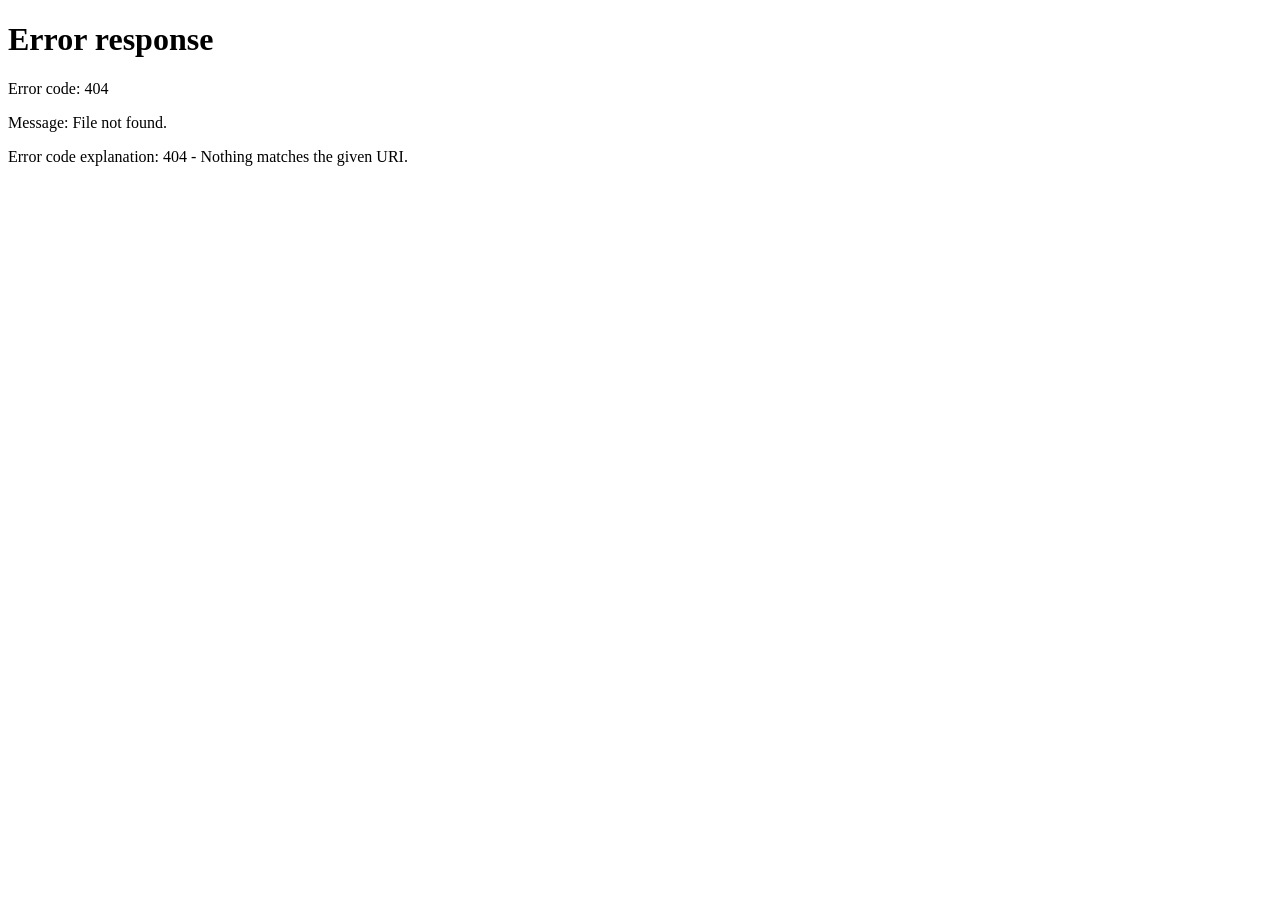
==== index.html @ 8aba9917 "Add files via upload" ====
<!DOCTYPE html>
<html lang="en">
<head>
<meta charset="UTF-8"/>
<meta name="viewport" content="width=device-width, initial-scale=1.0"/>
<title>Login — KPI Tracker</title>
<link rel="stylesheet" href="style.css"/>
</head>
<body class="login-page">

<div class="login-wrapper">
  <div class="login-brand">
    <div class="brand-icon">K</div>
    <h1>KPI Tracker</h1>
    <p>Employee Performance Management System</p>
  </div>

  <div class="login-card">
    <h2>Sign In</h2>
    <p class="login-sub">Use your admin credentials to continue</p>

    <div id="login-error" class="alert alert-danger" style="display:none"></div>

    <div class="form-group">
      <label>Username</label>
      <input type="text" id="username" placeholder="Enter username" autocomplete="off"/>
    </div>
    <div class="form-group">
      <label>Password</label>
      <input type="password" id="password" placeholder="Enter password"/>
    </div>

    <button class="btn btn-primary btn-full" onclick="handleLogin()">Sign In</button>

    <p class="login-hint">Demo credentials: <strong>admin</strong> / <strong>admin123</strong></p>
  </div>
</div>

<script src="data.js"></script>
<script src="auth.js"></script>
</body>
</html>
---- style.css ----
/* ===================================
   KPI TRACKER — MAIN STYLESHEET
   =================================== */

/* --- RESET & BASE --- */
*, *::before, *::after { box-sizing: border-box; margin: 0; padding: 0; }

:root {
  --primary:       #2563eb;
  --primary-dark:  #1d4ed8;
  --sidebar-bg:    #0f172a;
  --sidebar-text:  #94a3b8;
  --sidebar-hover: #1e293b;
  --sidebar-active:#2563eb;
  --bg:            #f1f5f9;
  --surface:       #ffffff;
  --border:        #e2e8f0;
  --text:          #0f172a;
  --text-muted:    #64748b;
  --success:       #16a34a;
  --success-bg:    #dcfce7;
  --warning:       #d97706;
  --warning-bg:    #fef3c7;
  --danger:        #dc2626;
  --danger-bg:     #fee2e2;
  --radius:        8px;
  --radius-lg:     12px;
  --shadow:        0 1px 3px rgba(0,0,0,.08), 0 1px 2px rgba(0,0,0,.04);
}

body {
  font-family: 'Segoe UI', system-ui, sans-serif;
  background: var(--bg);
  color: var(--text);
  font-size: 15px;
  line-height: 1.6;
}

a { text-decoration: none; color: inherit; }

/* ===================================
   LOGIN PAGE
   =================================== */
.login-page {
  min-height: 100vh;
  display: flex;
  align-items: center;
  justify-content: center;
  background: linear-gradient(135deg, #0f172a 0%, #1e3a5f 100%);
}

.login-wrapper {
  width: 100%;
  max-width: 400px;
  padding: 1rem;
}

.login-brand {
  text-align: center;
  margin-bottom: 2rem;
}

.brand-icon {
  width: 52px; height: 52px;
  background: var(--primary);
  color: white;
  border-radius: var(--radius-lg);
  display: inline-flex;
  align-items: center;
  justify-content: center;
  font-size: 22px;
  font-weight: 700;
  margin-bottom: .75rem;
}

.login-brand h1 { color: white; font-size: 22px; font-weight: 600; }
.login-brand p  { color: #94a3b8; font-size: 13px; margin-top: 4px; }

.login-card {
  background: white;
  border-radius: var(--radius-lg);
  padding: 2rem;
  box-shadow: 0 20px 40px rgba(0,0,0,.3);
}

.login-card h2  { font-size: 20px; font-weight: 600; margin-bottom: 4px; }
.login-sub      { color: var(--text-muted); font-size: 13px; margin-bottom: 1.5rem; }
.login-hint     { font-size: 12px; color: var(--text-muted); text-align: center; margin-top: 1rem; }

/* ===================================
   APP LAYOUT (SIDEBAR + MAIN)
   =================================== */
.app-layout {
  display: flex;
  min-height: 100vh;
}

/* SIDEBAR */
.sidebar {
  width: 220px;
  min-height: 100vh;
  background: var(--sidebar-bg);
  display: flex;
  flex-direction: column;
  position: fixed;
  top: 0; left: 0;
  z-index: 100;
}

.sidebar-brand {
  display: flex;
  align-items: center;
  gap: 10px;
  padding: 1.25rem 1rem;
  border-bottom: 1px solid #1e293b;
  color: white;
  font-weight: 600;
  font-size: 15px;
}

.sidebar-brand .brand-icon {
  width: 32px; height: 32px;
  font-size: 14px;
  border-radius: 6px;
  flex-shrink: 0;
}

.sidebar-nav {
  flex: 1;
  padding: 1rem 0;
}

.nav-item {
  display: flex;
  align-items: center;
  gap: 10px;
  padding: 10px 1rem;
  color: var(--sidebar-text);
  font-size: 14px;
  transition: background .15s, color .15s;
  border-left: 3px solid transparent;
}

.nav-item:hover {
  background: var(--sidebar-hover);
  color: white;
}

.nav-item.active {
  background: var(--sidebar-hover);
  color: white;
  border-left-color: var(--primary);
}

.nav-icon { font-size: 14px; width: 18px; text-align: center; }

.sidebar-footer {
  padding: 1rem;
  border-top: 1px solid #1e293b;
}

.user-info {
  display: flex;
  align-items: center;
  gap: 8px;
  margin-bottom: 10px;
  color: white;
}

.btn-logout {
  width: 100%;
  padding: 7px;
  background: none;
  border: 1px solid #334155;
  color: #94a3b8;
  border-radius: var(--radius);
  font-size: 12px;
  cursor: pointer;
  transition: background .15s, color .15s;
}
.btn-logout:hover { background: #1e293b; color: white; }

/* MAIN CONTENT */
.main-content {
  flex: 1;
  margin-left: 220px;
  padding: 1.5rem;
  min-height: 100vh;
}

/* ===================================
   TOP BAR
   =================================== */
.topbar {
  display: flex;
  align-items: flex-start;
  justify-content: space-between;
  margin-bottom: 1.5rem;
  flex-wrap: wrap;
  gap: 12px;
}

.page-title { font-size: 22px; font-weight: 600; }
.page-sub   { font-size: 13px; color: var(--text-muted); margin-top: 2px; }

.topbar-right {
  display: flex;
  align-items: center;
  gap: 10px;
}

.topbar-date {
  font-size: 13px;
  color: var(--text-muted);
}

/* ===================================
   METRIC CARDS
   =================================== */
.metric-grid {
  display: grid;
  grid-template-columns: repeat(auto-fit, minmax(160px, 1fr));
  gap: 12px;
  margin-bottom: 1.5rem;
}

.metric-card {
  background: var(--surface);
  border-radius: var(--radius-lg);
  padding: 1.1rem 1.25rem;
  box-shadow: var(--shadow);
  border: 1px solid var(--border);
}

.metric-label { font-size: 12px; color: var(--text-muted); margin-bottom: 6px; font-weight: 500; text-transform: uppercase; letter-spacing: .04em; }
.metric-value { font-size: 26px; font-weight: 600; color: var(--text); line-height: 1; }
.metric-sub   { font-size: 12px; color: var(--text-muted); margin-top: 5px; }
.metric-sub.up   { color: var(--success); }
.metric-sub.down { color: var(--danger); }

/* ===================================
   CARDS
   =================================== */
.card {
  background: var(--surface);
  border-radius: var(--radius-lg);
  padding: 1.25rem;
  box-shadow: var(--shadow);
  border: 1px solid var(--border);
  margin-bottom: 1.25rem;
}

.card-header {
  display: flex;
  align-items: center;
  justify-content: space-between;
  margin-bottom: 1rem;
  flex-wrap: wrap;
  gap: 8px;
}

.card-title {
  font-size: 13px;
  font-weight: 600;
  color: var(--text-muted);
  text-transform: uppercase;
  letter-spacing: .05em;
}

.card-link {
  font-size: 12px;
  color: var(--primary);
}

/* ===================================
   GRIDS
   =================================== */
.grid2 {
  display: grid;
  grid-template-columns: repeat(auto-fit, minmax(300px, 1fr));
  gap: 1.25rem;
  margin-bottom: 1.25rem;
}

/* ===================================
   TABLES
   =================================== */
.data-table {
  width: 100%;
  border-collapse: collapse;
  font-size: 14px;
}

.data-table th {
  text-align: left;
  padding: 10px 12px;
  font-size: 12px;
  font-weight: 600;
  color: var(--text-muted);
  text-transform: uppercase;
  letter-spacing: .04em;
  border-bottom: 1px solid var(--border);
  background: #f8fafc;
}

.data-table td {
  padding: 11px 12px;
  border-bottom: 1px solid var(--border);
  vertical-align: middle;
}

.data-table tr:last-child td { border-bottom: none; }
.data-table tbody tr:hover { background: #f8fafc; }

/* ===================================
   FORMS
   =================================== */
.form-group {
  display: flex;
  flex-direction: column;
  gap: 5px;
  flex: 1;
}

.form-group label {
  font-size: 13px;
  font-weight: 500;
  color: var(--text);
}

.form-group input,
.form-group select,
.form-group textarea {
  padding: 9px 12px;
  border: 1px solid var(--border);
  border-radius: var(--radius);
  font-size: 14px;
  color: var(--text);
  background: white;
  outline: none;
  transition: border-color .15s, box-shadow .15s;
  width: 100%;
}

.form-group input:focus,
.form-group select:focus {
  border-color: var(--primary);
  box-shadow: 0 0 0 3px rgba(37,99,235,.12);
}

.form-row {
  display: flex;
  gap: 12px;
  margin-bottom: 14px;
  flex-wrap: wrap;
}

.filter-bar {
  display: flex;
  gap: 10px;
  align-items: center;
  flex-wrap: wrap;
}

.filter-bar input,
.filter-bar select {
  padding: 8px 12px;
  border: 1px solid var(--border);
  border-radius: var(--radius);
  font-size: 13px;
  outline: none;
}

.filter-bar input:focus,
.filter-bar select:focus { border-color: var(--primary); }

/* ===================================
   BUTTONS
   =================================== */
.btn {
  display: inline-flex;
  align-items: center;
  gap: 6px;
  padding: 9px 18px;
  border-radius: var(--radius);
  font-size: 14px;
  font-weight: 500;
  cursor: pointer;
  border: 1px solid transparent;
  transition: background .15s, transform .1s;
}

.btn:active { transform: scale(.98); }

.btn-primary {
  background: var(--primary);
  color: white;
  border-color: var(--primary);
}
.btn-primary:hover { background: var(--primary-dark); }

.btn-secondary {
  background: white;
  color: var(--text);
  border-color: var(--border);
}
.btn-secondary:hover { background: var(--bg); }

.btn-danger {
  background: var(--danger-bg);
  color: var(--danger);
  border-color: #fca5a5;
}
.btn-danger:hover { background: #fecaca; }

.btn-sm {
  padding: 5px 12px;
  font-size: 12px;
}

.btn-full { width: 100%; justify-content: center; }

/* ===================================
   BADGES & PILLS
   =================================== */
.badge {
  font-size: 11px;
  padding: 3px 10px;
  border-radius: 20px;
  font-weight: 500;
}

.badge-success { background: var(--success-bg); color: var(--success); }
.badge-warning { background: var(--warning-bg); color: var(--warning); }
.badge-danger  { background: var(--danger-bg);  color: var(--danger);  }
.badge-info    { background: #dbeafe; color: #1d4ed8; }

/* ===================================
   ALERTS
   =================================== */
.alert {
  padding: 10px 14px;
  border-radius: var(--radius);
  font-size: 13px;
  margin-bottom: 12px;
}

.alert-danger  { background: var(--danger-bg);  color: var(--danger);  border: 1px solid #fca5a5; }
.alert-success { background: var(--success-bg); color: var(--success); border: 1px solid #86efac; }

/* ===================================
   MODAL
   =================================== */
.modal-overlay {
  position: fixed;
  inset: 0;
  background: rgba(0,0,0,.4);
  display: flex;
  align-items: center;
  justify-content: center;
  z-index: 200;
  padding: 1rem;
}

.modal {
  background: white;
  border-radius: var(--radius-lg);
  width: 100%;
  max-width: 520px;
  max-height: 90vh;
  overflow-y: auto;
  box-shadow: 0 20px 50px rgba(0,0,0,.2);
}

.modal-header {
  display: flex;
  align-items: center;
  justify-content: space-between;
  padding: 1.25rem 1.5rem;
  border-bottom: 1px solid var(--border);
}

.modal-header h3 { font-size: 17px; font-weight: 600; }

.modal-close {
  background: none;
  border: none;
  font-size: 16px;
  cursor: pointer;
  color: var(--text-muted);
  padding: 4px 8px;
  border-radius: 4px;
}
.modal-close:hover { background: var(--bg); }

.modal-body   { padding: 1.5rem; }
.modal-footer {
  display: flex;
  justify-content: flex-end;
  gap: 10px;
  padding: 1rem 1.5rem;
  border-top: 1px solid var(--border);
}

/* ===================================
   AVATARS
   =================================== */
.avatar {
  width: 38px; height: 38px;
  border-radius: 50%;
  display: inline-flex;
  align-items: center;
  justify-content: center;
  font-size: 13px;
  font-weight: 600;
  flex-shrink: 0;
}

.av-blue   { background: #dbeafe; color: #1d4ed8; }
.av-teal   { background: #ccfbf1; color: #0f766e; }
.av-coral  { background: #fee2e2; color: #b91c1c; }
.av-purple { background: #ede9fe; color: #6d28d9; }
.av-amber  { background: #fef3c7; color: #b45309; }
.av-green  { background: #dcfce7; color: #15803d; }

/* ===================================
   EMPLOYEE ROW (dashboard list)
   =================================== */
.emp-row {
  display: flex;
  align-items: center;
  gap: 10px;
  padding: 9px 0;
  border-bottom: 1px solid var(--border);
}
.emp-row:last-child { border-bottom: none; }

.emp-info { flex: 1; min-width: 0; }
.emp-name { font-size: 14px; font-weight: 500; }
.emp-dept { font-size: 12px; color: var(--text-muted); }

.score-box { text-align: right; }
.score-num { font-size: 14px; font-weight: 600; }

.score-bar { width: 64px; height: 5px; background: var(--border); border-radius: 3px; margin-top: 5px; overflow: hidden; }
.score-fill { height: 100%; border-radius: 3px; }
.fill-green { background: var(--success); }
.fill-amber { background: var(--warning); }
.fill-red   { background: var(--danger); }

/* ===================================
   KRI LIST ITEM
   =================================== */
.kri-item {
  display: flex;
  align-items: center;
  justify-content: space-between;
  padding: 10px 0;
  border-bottom: 1px solid var(--border);
}
.kri-item:last-child { border-bottom: none; }
.kri-label { font-size: 14px; font-weight: 500; }
.kri-sub   { font-size: 12px; color: var(--text-muted); margin-top: 2px; }

/* ===================================
   PROGRESS BARS
   =================================== */
.progress-row { margin-bottom: 12px; }
.progress-label {
  display: flex;
  justify-content: space-between;
  font-size: 13px;
  margin-bottom: 5px;
}
.progress-track {
  height: 7px;
  background: var(--border);
  border-radius: 4px;
  overflow: hidden;
}
.progress-fill {
  height: 100%;
  border-radius: 4px;
  transition: width .4s ease;
}

/* ===================================
   RESPONSIVE
   =================================== */
@media (max-width: 768px) {
  .sidebar { width: 100%; min-height: auto; position: relative; }
  .main-content { margin-left: 0; padding: 1rem; }
  .app-layout { flex-direction: column; }
  .grid2 { grid-template-columns: 1fr; }
  .metric-grid { grid-template-columns: repeat(2, 1fr); }
  .form-row { flex-direction: column; }
  .data-table { font-size: 12px; }
  .data-table th, .data-table td { padding: 8px; }
}
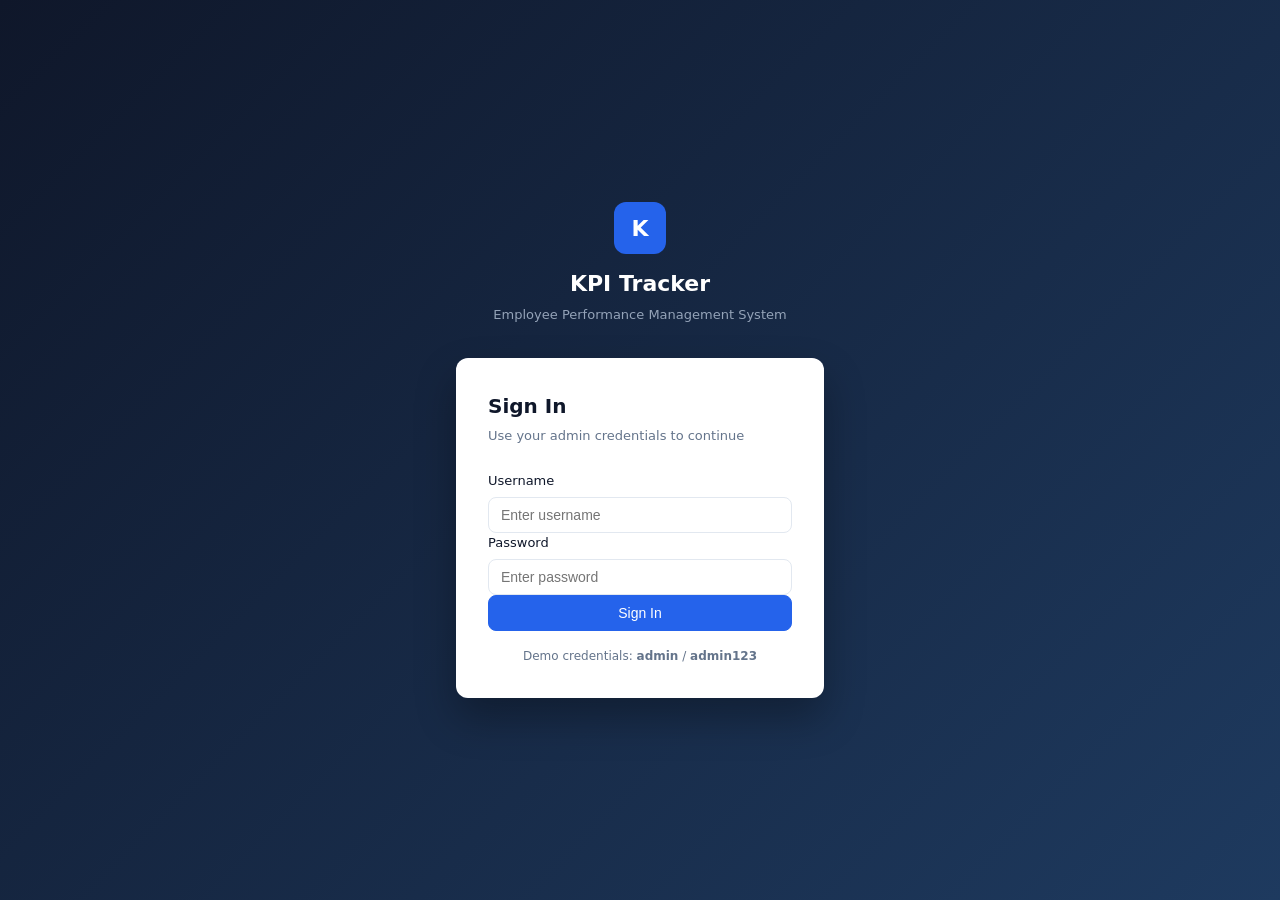
==== commit 5c1de1e0: "Create index.html" ====
--- a/index.html
+++ b/index.html
@@ -1,42 +1,15 @@
 <!DOCTYPE html>
-<html lang="en">
+<html>
 <head>
-<meta charset="UTF-8"/>
-<meta name="viewport" content="width=device-width, initial-scale=1.0"/>
-<title>Login — KPI Tracker</title>
-<link rel="stylesheet" href="style.css"/>
+  <title>Redirecting...</title>
+
+  <script>
+    // redirect to login page
+    window.location.href = "login.html";
+  </script>
+
 </head>
-<body class="login-page">
-
-<div class="login-wrapper">
-  <div class="login-brand">
-    <div class="brand-icon">K</div>
-    <h1>KPI Tracker</h1>
-    <p>Employee Performance Management System</p>
-  </div>
-
-  <div class="login-card">
-    <h2>Sign In</h2>
-    <p class="login-sub">Use your admin credentials to continue</p>
-
-    <div id="login-error" class="alert alert-danger" style="display:none"></div>
-
-    <div class="form-group">
-      <label>Username</label>
-      <input type="text" id="username" placeholder="Enter username" autocomplete="off"/>
-    </div>
-    <div class="form-group">
-      <label>Password</label>
-      <input type="password" id="password" placeholder="Enter password"/>
-    </div>
-
-    <button class="btn btn-primary btn-full" onclick="handleLogin()">Sign In</button>
-
-    <p class="login-hint">Demo credentials: <strong>admin</strong> / <strong>admin123</strong></p>
-  </div>
-</div>
-
-<script src="data.js"></script>
-<script src="auth.js"></script>
+<body>
+  <p>Redirecting to login...</p>
 </body>
 </html>
